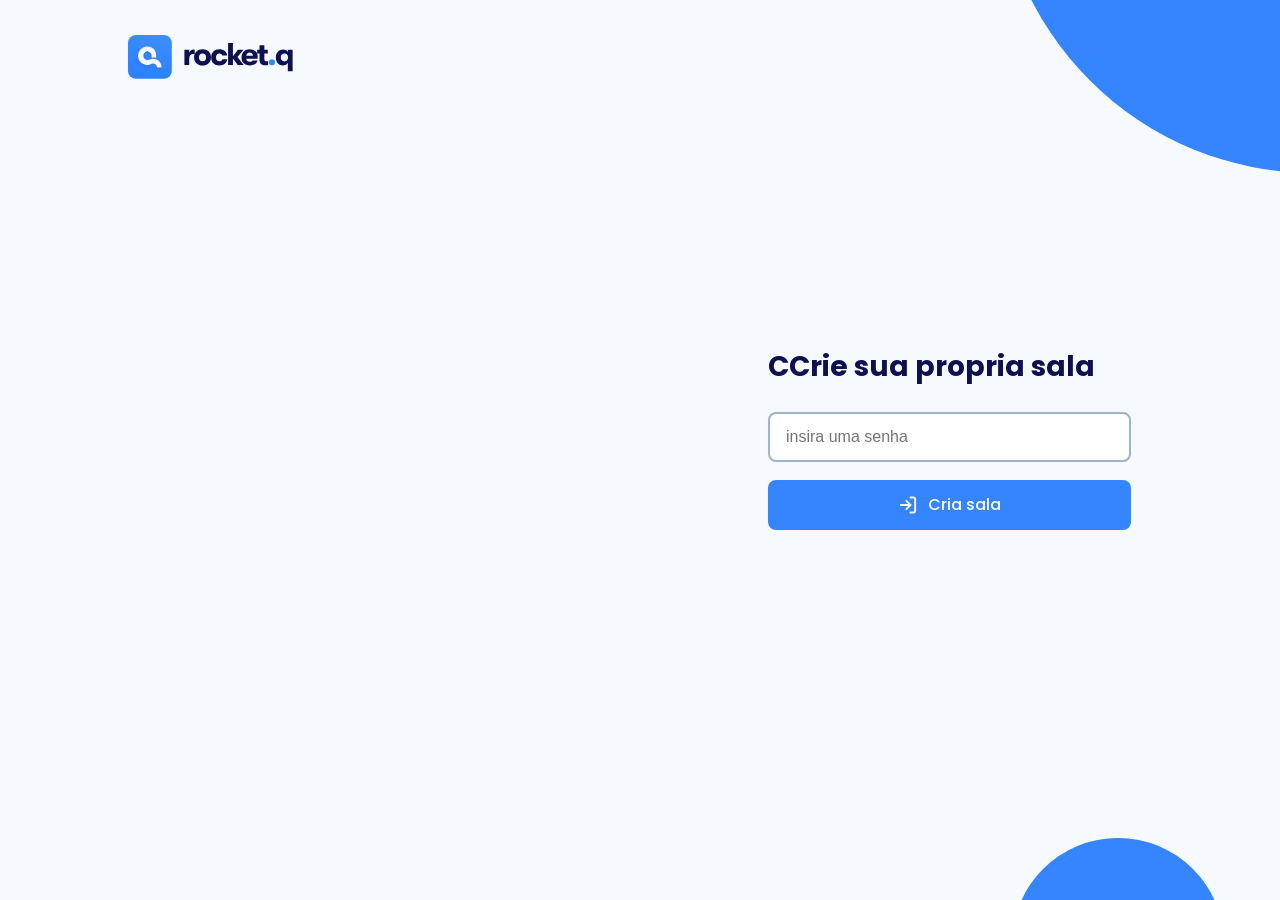
==== create.html @ c2792902 "add pag room html" ====
<!DOCTYPE html>
<html lang="pt_Br">
  <head>
    <meta charset="UTF-8" />
    <meta http-equiv="X-UA-Compatible" content="IE=edge" />
    <meta name="viewport" content="width=device-width, initial-scale=1.0" />
    <title>Rocket.Q</title>
    <link rel="preconnect" href="https://fonts.googleapis.com" />
    <link rel="preconnect" href="https://fonts.gstatic.com" crossorigin />
    <link
      href="https: //fonts.googleapis.com/css2? family = Poppins: wght @ 200 & display = swap "
      rel=" stylesheet "
    />
    <link rel="preconnect" href="https://fonts.googleapis.com" />
    <link rel="preconnect" href="https://fonts.gstatic.com" crossorigin />
    <link
      href="https://fonts.googleapis.com/css2?family=Poppins:ital, wght @ 0,200; 1,300 & display = swap "
      rel=" stylesheet "
    />
    <link rel="stylesheet" href="styles/global.css" />
    <link rel="stylesheet" href="styles/Home.css" />
  </head>
  <body>
    <div id="home" class="content">
      <header><img src="images/logo.svg" alt="Rocket.Q logo" /></header>
         <div id="bg">
           <div class="ball top"></div>
           <div class="ball bottom"></div>
         </div>
      <main>
        <div class="container">
          <section>
            <h2>CCrie sua propria sala</h2>
            <form action="">
              <label class="sr-only" for="romm-pass">insira uma senha</label>
              <input type="password" id="room-pass" placeholder="insira uma senha"/>
              <button>
                <img src="images/enter-room.svg" alt="Entra na sala"/>
               Cria sala
              </button>
            </form>
          </section> 
        </div>
      </main>
    </div>
  </body>
</htm
---- styles/global.css ----
*{
    margin: 0;
    padding: 0;
    border: none;
    text-decoration: none;
    box-sizing: border-box;
}

html{
    --black: #0D114F;
    --white: #FAFAFA;
    --red: #E83F5B;
    --light-blue: #E0ECFF;
    --blue: #3485FF;
    --background: #F6FAFF;
    --overlay: #040911;
    --icons-details: #A5B0C1;

    --grey-dark: #4D5E77;
    --grey-blue: #A1B2CD;
    --grey-light:#E5EAF1;
    --grey-medium: #eaecf2;

   
    font-size: 62.5%;
}

body{
    display: flex;
    height: 100vh;
    background: var(--background);
}

body, button, input, textarea{
    
    font-size: clamp(14px, 1.6rem, 2vw);

    font-family: 'Open Sans', sans-serif;
   
}

.content{
    width: 100%;
    margin: 0 auto;
}

.sr-only{
    position: absolute;
    height: 1px;
    width: 1px;
    padding: 0;
    margin: -1px;
    overflow: hidden;
    clip-path: rect(0, 0, 0, 0);
    white-space: nowrap;
    border-width: 0;
}



input, button, .button{
    border-radius: .8rem;
    height: 5rem;
}

button, .button{
    font-family: 'Poppins';
    font-weight: 500;
    line-height: 0;

    display: flex;
    align-items: center;
    justify-content: center;

    background: var(--blue);
    color: var(--white);

    transition: filter .2s;

    cursor: pointer;
}

button:hover, .button:hover{
    filter: brightness(1.2);
}

button > img,
.button > img{
    margin-right: 1rem;
    width: 2rem;
}

button.outlined,
.button.outlined{
    background: var(--white);
    color: var(--blue);
    border: .2rem solid var(--blue);
}

button.red,
.button.red{
    background: var(--red);
    color: var(--white);
}

button.grey,
.button.grey{
    background: var(--grey-light);
    color: var(--grey-dark);
}



.content header{
    width: 80%;  
    margin: 3.5rem auto;
}

.content header img{
    width: 16.7rem;
}
---- styles/Home.css ----
.content{
    display: grid;
    grid-template-columns: 60% 40%;
    grid-template-rows: 11.4rem 1fr;

    grid-template-areas: 
    'header header'
    'left right'
}

header{
    grid-area: header;
}

#bg{
    grid-area: left;

    background: url('/images/home-bg-img.svg') no-repeat top/contain;
    background-position-x: -10rem;
}

main{
    grid-area: right;

    display: flex;
    align-items: center;
    margin-top: -12rem;
}

main .container{    
    width: min(36.3rem, 100%);
}

main h2{
    font-family: 'Poppins', sans-serif;
    color: var(--black);
    font-size: clamp(20px, 5vw, 2.8rem);
    margin-bottom: 2.4rem;
}

input{
    border: .2rem solid var(--grey-blue);
    padding: 0 1.6rem;
    outline: none;
}

input, button, .button{
    width: 100%;
    margin-bottom: 1.8rem;
}


.separator{
    display: flex;
    align-items: center;

    margin: 4rem 0;
}

.separator div:nth-child(2){
    color: var(--grey-blue);
    font-family: 'Poppins', sans-serif;
    font-weight: 400;
    padding: 0 1.35rem;
    line-height: 0;
}

.separator div:nth-child(1),
.separator div:nth-child(3){
    background: var(--grey-blue);
    width: 100%;
    height: 1px;
}


.ball{
    width: 21.2rem;
    height: 21.2rem;
    background: var(--blue);
    clip-path: circle();
    opacity: 0,9;
    position: fixed;
}

.ball.top{
    top: -46rem;
    width: 63.3rem;
    right: -35rem;
    height: 63.3rem;
}

.ball.bottom{
    bottom: -15rem;
    right: 5.6rem
}
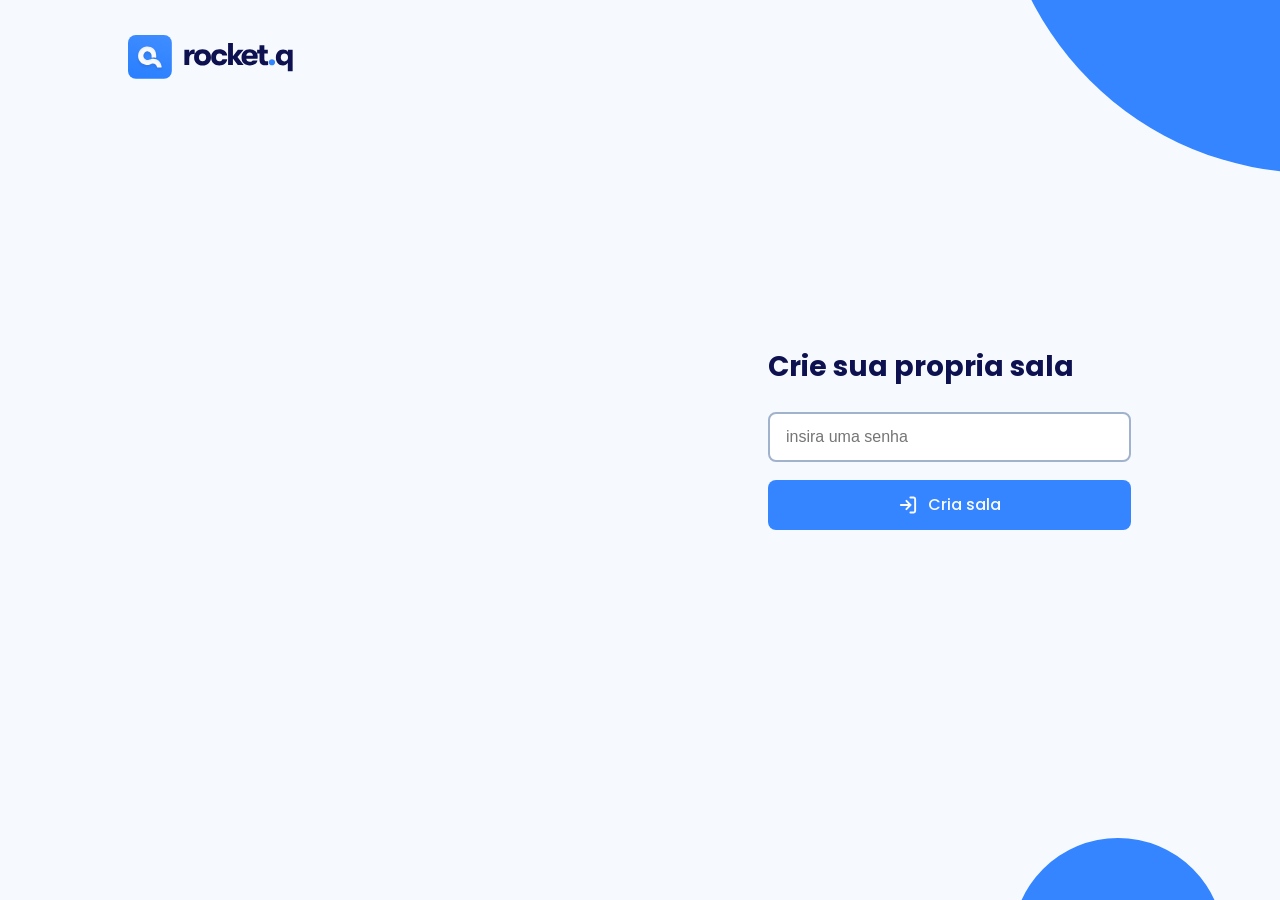
==== commit 3c433317: "modificação em create, home, room html" ====
--- a/create.html
+++ b/create.html
@@ -22,7 +22,9 @@
   </head>
   <body>
     <div id="home" class="content">
-      <header><img src="images/logo.svg" alt="Rocket.Q logo" /></header>
+      <header><img src="images/logo.svg" alt="Rocket.Q logo" />
+    </header>
+    
          <div id="bg">
            <div class="ball top"></div>
            <div class="ball bottom"></div>
@@ -30,9 +32,9 @@
       <main>
         <div class="container">
           <section>
-            <h2>CCrie sua propria sala</h2>
+            <h2>Crie sua propria sala</h2>
             <form action="">
-              <label class="sr-only" for="romm-pass">insira uma senha</label>
+              <label class="sr-only" for="romm-pass">Insira uma senha</label>
               <input type="password" id="room-pass" placeholder="insira uma senha"/>
               <button>
                 <img src="images/enter-room.svg" alt="Entra na sala"/>
